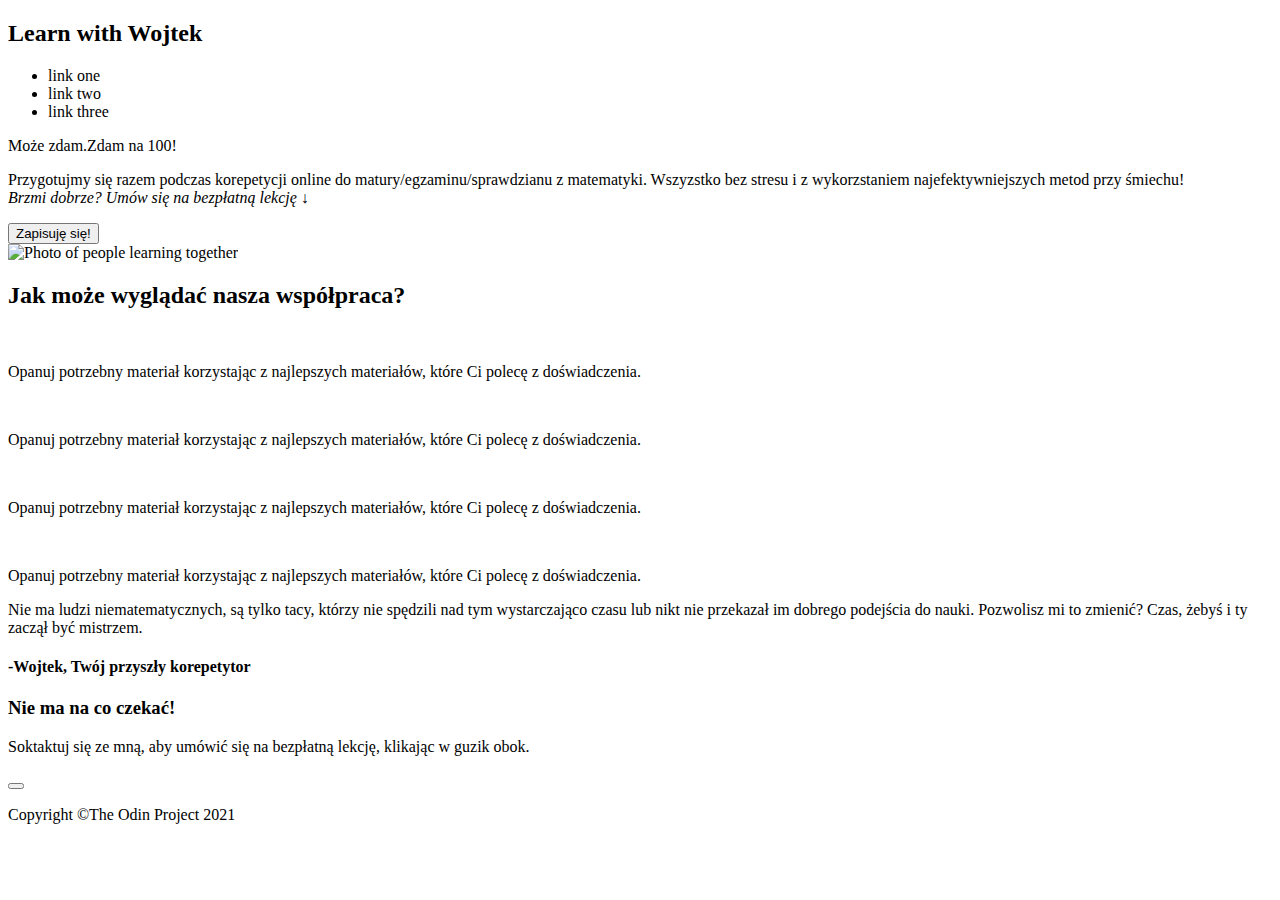
==== index.html @ d1a76b24 "Add site structure and content in index.html file" ====
<!DOCTYPE html>
<html lang="en">
<head>
    <meta charset="UTF-8">
    <meta name="viewport" content="width=device-width, initial-scale=1.0">
    <title>Landing Page</title>
    <link rel="stylesheet" href="style.css">
</head>
<body>
    <section class="hero">
        <nav>
            <h2 class="logo">Learn with <span>Wojtek</span></h2>
            <ul class="nav-links">
                <li>link one</li>
                <li>link two</li>
                <li>link three</li>
            </ul>            
        </nav>

        <div class="hero-content">
            <div class="left-hero">
                <header><span>Może zdam.</span>Zdam na 100!</header>
                <p>Przygotujmy się razem podczas korepetycji online do matury/egzaminu/sprawdzianu z matematyki. Wszyzstko bez stresu i z wykorzstaniem najefektywniejszych metod przy śmiechu! <br> <i>Brzmi dobrze? Umów się na bezpłatną lekcję ↓</i></p>
                <button class="signup">Zapisuję się!</button>
            </div>

            <img src="images/lesson-image.jpg" alt="Photo of people learning together">
        </div>
    </section>

    <section class="boxes">
        <h2>Jak może wyglądać nasza współpraca?</h2>
        <div class="card-container">
            <div class="card">
                <div class="card-image"><img src="images/bx-book-bookmark.png" alt=""></div>
                <p>Opanuj potrzebny materiał korzystając z najlepszych materiałów, które Ci polecę z doświadczenia.</p>
            </div>

            <div class="card">
                <div class="card-image"><img src="images/bx-book-bookmark.png" alt=""></div>
                <p>Opanuj potrzebny materiał korzystając z najlepszych materiałów, które Ci polecę z doświadczenia.</p>
            </div>

            <div class="card">
                <div class="card-image"><img src="images/bx-book-bookmark.png" alt=""></div>
                <p>Opanuj potrzebny materiał korzystając z najlepszych materiałów, które Ci polecę z doświadczenia.</p>
            </div>

            <div class="card">
                <div class="card-image"><img src="images/bx-book-bookmark.png" alt=""></div>
                <p>Opanuj potrzebny materiał korzystając z najlepszych materiałów, które Ci polecę z doświadczenia.</p>
            </div>
        </div>
    </section>

    <section class="quote-section">
        <p id="quote">Nie ma ludzi niematematycznych, są tylko tacy, którzy nie spędzili nad tym wystarczająco czasu lub nikt nie przekazał im dobrego podejścia do nauki. Pozwolisz mi to zmienić? Czas, żebyś i ty zaczął być mistrzem.</p>
        <h4 id="signature">-Wojtek, Twój przyszły korepetytor</h4>
    </section>

    <section class="action-section">
        <div class="center-container">
            <div class="text">
                <h3>Nie ma na co czekać!</h3>
                <p>Soktaktuj się ze mną, aby umówić się na bezpłatną lekcję, klikając w guzik obok.</p>
                <button class="signup reverse"></button>
            </div>
        </div>
    </section>

    <footer>
        <p id="copyright">Copyright ©The Odin Project 2021</p>
    </footer>
</body>
</html>
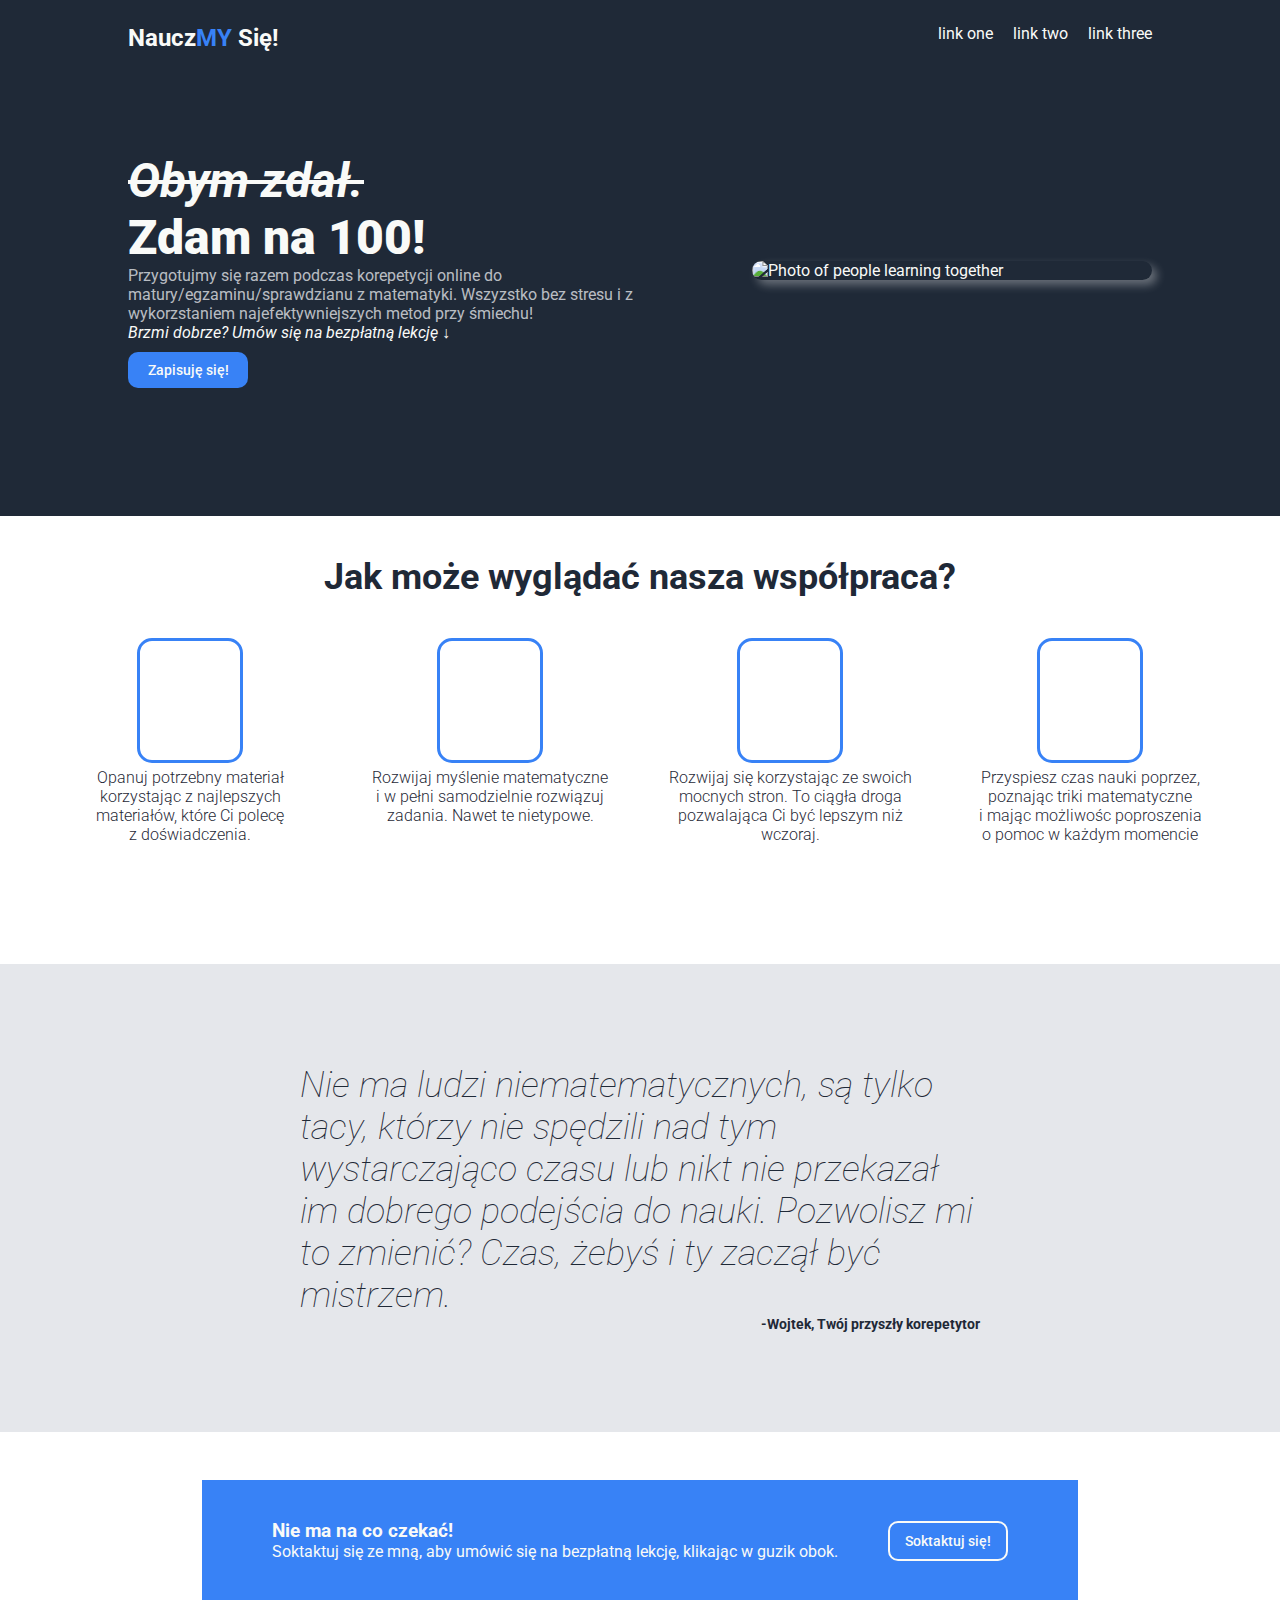
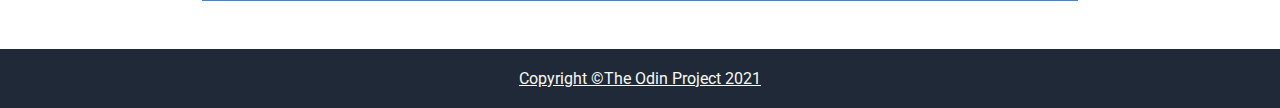
==== commit 1f48586b: "Finished ver. 1 (just design) Add all styles for main page, fix mistakes in html file and better org" ====
--- a/index.html
+++ b/index.html
@@ -9,17 +9,17 @@
 <body>
     <section class="hero">
         <nav>
-            <h2 class="logo">Learn with <span>Wojtek</span></h2>
+            <h2 class="logo">Naucz<span>MY</span> Się!</h2>
             <ul class="nav-links">
-                <li>link one</li>
-                <li>link two</li>
-                <li>link three</li>
+                <li><a href="">link one</a></li>
+                <li><a href="">link two</a></li>
+                <li><a href="">link three</a></li>
             </ul>            
         </nav>
 
         <div class="hero-content">
             <div class="left-hero">
-                <header><span>Może zdam.</span>Zdam na 100!</header>
+                <header><span>Obym zdał.<br></span>Zdam na 100!</header>
                 <p>Przygotujmy się razem podczas korepetycji online do matury/egzaminu/sprawdzianu z matematyki. Wszyzstko bez stresu i z wykorzstaniem najefektywniejszych metod przy śmiechu! <br> <i>Brzmi dobrze? Umów się na bezpłatną lekcję ↓</i></p>
                 <button class="signup">Zapisuję się!</button>
             </div>
@@ -28,27 +28,27 @@
         </div>
     </section>
 
-    <section class="boxes">
+    <section class="info-boxes">
         <h2>Jak może wyglądać nasza współpraca?</h2>
         <div class="card-container">
             <div class="card">
-                <div class="card-image"><img src="images/bx-book-bookmark.png" alt=""></div>
-                <p>Opanuj potrzebny materiał korzystając z najlepszych materiałów, które Ci polecę z doświadczenia.</p>
+                <div class="card-image"><img src="images/bx-book-open.png" alt=""></div>
+                <p>Opanuj potrzebny materiał korzystając z najlepszych materiałów, które Ci polecę <br> z doświadczenia.</p>
             </div>
 
             <div class="card">
-                <div class="card-image"><img src="images/bx-book-bookmark.png" alt=""></div>
-                <p>Opanuj potrzebny materiał korzystając z najlepszych materiałów, które Ci polecę z doświadczenia.</p>
+                <div class="card-image"><img src="images/bx-math.png" alt=""></div>
+                <p>Rozwijaj myślenie matematyczne <br> i w pełni samodzielnie rozwiązuj zadania. Nawet te nietypowe.</p>
             </div>
 
             <div class="card">
-                <div class="card-image"><img src="images/bx-book-bookmark.png" alt=""></div>
-                <p>Opanuj potrzebny materiał korzystając z najlepszych materiałów, które Ci polecę z doświadczenia.</p>
+                <div class="card-image"><img src="images/bx-trending-up.png" alt=""></div>
+                <p>Rozwijaj się korzystając ze swoich mocnych stron. To ciągła droga pozwalająca Ci być lepszym niż wczoraj.</p>
             </div>
 
             <div class="card">
-                <div class="card-image"><img src="images/bx-book-bookmark.png" alt=""></div>
-                <p>Opanuj potrzebny materiał korzystając z najlepszych materiałów, które Ci polecę z doświadczenia.</p>
+                <div class="card-image"><img src="images/bxs-timer.png" alt=""></div>
+                <p>Przyspiesz czas nauki poprzez, poznając triki matematyczne <br> i mając możliwośc poproszenia  <br>o pomoc w każdym momencie</p>
             </div>
         </div>
     </section>
@@ -63,13 +63,15 @@
             <div class="text">
                 <h3>Nie ma na co czekać!</h3>
                 <p>Soktaktuj się ze mną, aby umówić się na bezpłatną lekcję, klikając w guzik obok.</p>
-                <button class="signup reverse"></button>
             </div>
+            <button class="signup reverse">Soktaktuj się!</button>
         </div>
     </section>
 
     <footer>
-        <p id="copyright">Copyright ©The Odin Project 2021</p>
+        <a href="https://www.theodinproject.com/about">
+            <p id="copyright">Copyright ©The Odin Project 2021</p>
+        </a>
     </footer>
 </body>
 </html>--- a/style.css
+++ b/style.css
@@ -0,0 +1,183 @@
+@import url('https://fonts.googleapis.com/css2?family=Roboto:ital,wght@0,100;0,300;0,400;0,500;0,700;0,900;1,100;1,300;1,400;1,500;1,700;1,900&display=swap');
+
+*{
+    box-sizing: border-box;
+    margin: 0;
+    padding: 0;
+    font-family: "Roboto", sans-serif;
+    color: #F9FAF8;  
+}
+
+body{
+    display: flex;
+    flex-direction: column;
+}
+
+.hero{
+    background-color: #1f2937;
+    padding: 0 10% 10% 10%;
+}
+
+nav{
+    display: flex;
+    justify-content: space-between;
+    margin-top: 24px;
+}
+
+nav ul{
+    list-style: none;
+    display: flex;
+    gap: 20px;
+}
+
+.nav-links a{
+    text-decoration: none;
+}
+
+.logo{
+    font-size: 24px;
+}
+
+.logo span{
+    color:#3882F6;
+}
+
+.hero-content{
+    display: flex;
+    align-items: center;
+    margin-top: 100px;
+    justify-content: space-between;
+}
+
+header{
+    font-size: 48px;
+    font-weight: 900;
+
+}
+
+header span{
+    text-decoration: line-through;
+    font-style: italic;
+    font-weight: 700;
+}
+
+
+.left-hero{
+    display: flex;
+    flex-direction: column;
+    max-width: 50%;
+}
+
+.left-hero p{
+    font-size: 16px;
+    color: #e5e7ebc9;
+    margin: 0px 0 10px 0;
+}
+
+button.signup{
+    padding: 10px;
+    background-color: #3882F6;
+    border-radius: 10px;
+    border: none;
+    width: 120px;
+    font-weight: 500;
+    font-size: 14px;
+}
+
+.hero-content img{
+    width: 400px;
+    height: auto;
+    object-fit: contain;
+    border-radius: 25px;
+    box-shadow: 5px 5px 10px rgba(255,255,255, 0.33);
+}
+
+.info-boxes{
+    display: flex;
+    flex-direction: column;
+    align-items: center;
+}
+
+.info-boxes h2{
+    color: #1f2937;
+    font-size: 36px;
+    margin: 40px 0;
+}
+
+.card-container{
+    display: flex;
+    gap: 50px;
+    justify-content: space-evenly;
+    align-items: baseline;
+    margin-bottom: 120px;
+}
+
+.card{
+    display: flex;
+    flex-direction: column;
+    align-items: center;
+    width: 250px;
+}
+
+.card-image{
+    padding: 50px;
+    border: 3px solid #3882F6;
+    border-radius: 15px;
+}
+
+.card p{
+    color: #1f2937;
+    font-weight: 300;
+    text-align: center;
+    margin-top: 5px;
+}
+
+.quote-section{
+    padding: 100px 300px 100px 300px;
+    background-color: #e5e7eb;
+}
+
+#quote{
+    font-size: 36px;
+    font-style: italic;
+    font-weight: lighter;
+    color: #1f2937;
+}
+
+#signature{
+    font-size: 14px;
+    font-weight: 700;
+    color: #1f2937;
+    text-align: right;
+}
+
+.action-section{
+    display: flex;
+    align-items: center;
+    justify-content: center;
+    padding: 48px 64px;
+}
+
+.center-container{
+    background-color: #3882F6;
+    display: flex;
+    padding: 40px 70px;
+    justify-content: space-evenly;
+    align-items: center;
+    gap: 50px;
+}
+
+button.signup.reverse{
+    color: #F9FAF8;
+    border: 2px solid #F9FAF8;
+}
+
+
+footer{
+    background-color: #1f2937;
+    padding: 20px;
+}
+
+#copyright{
+    text-align: center;
+}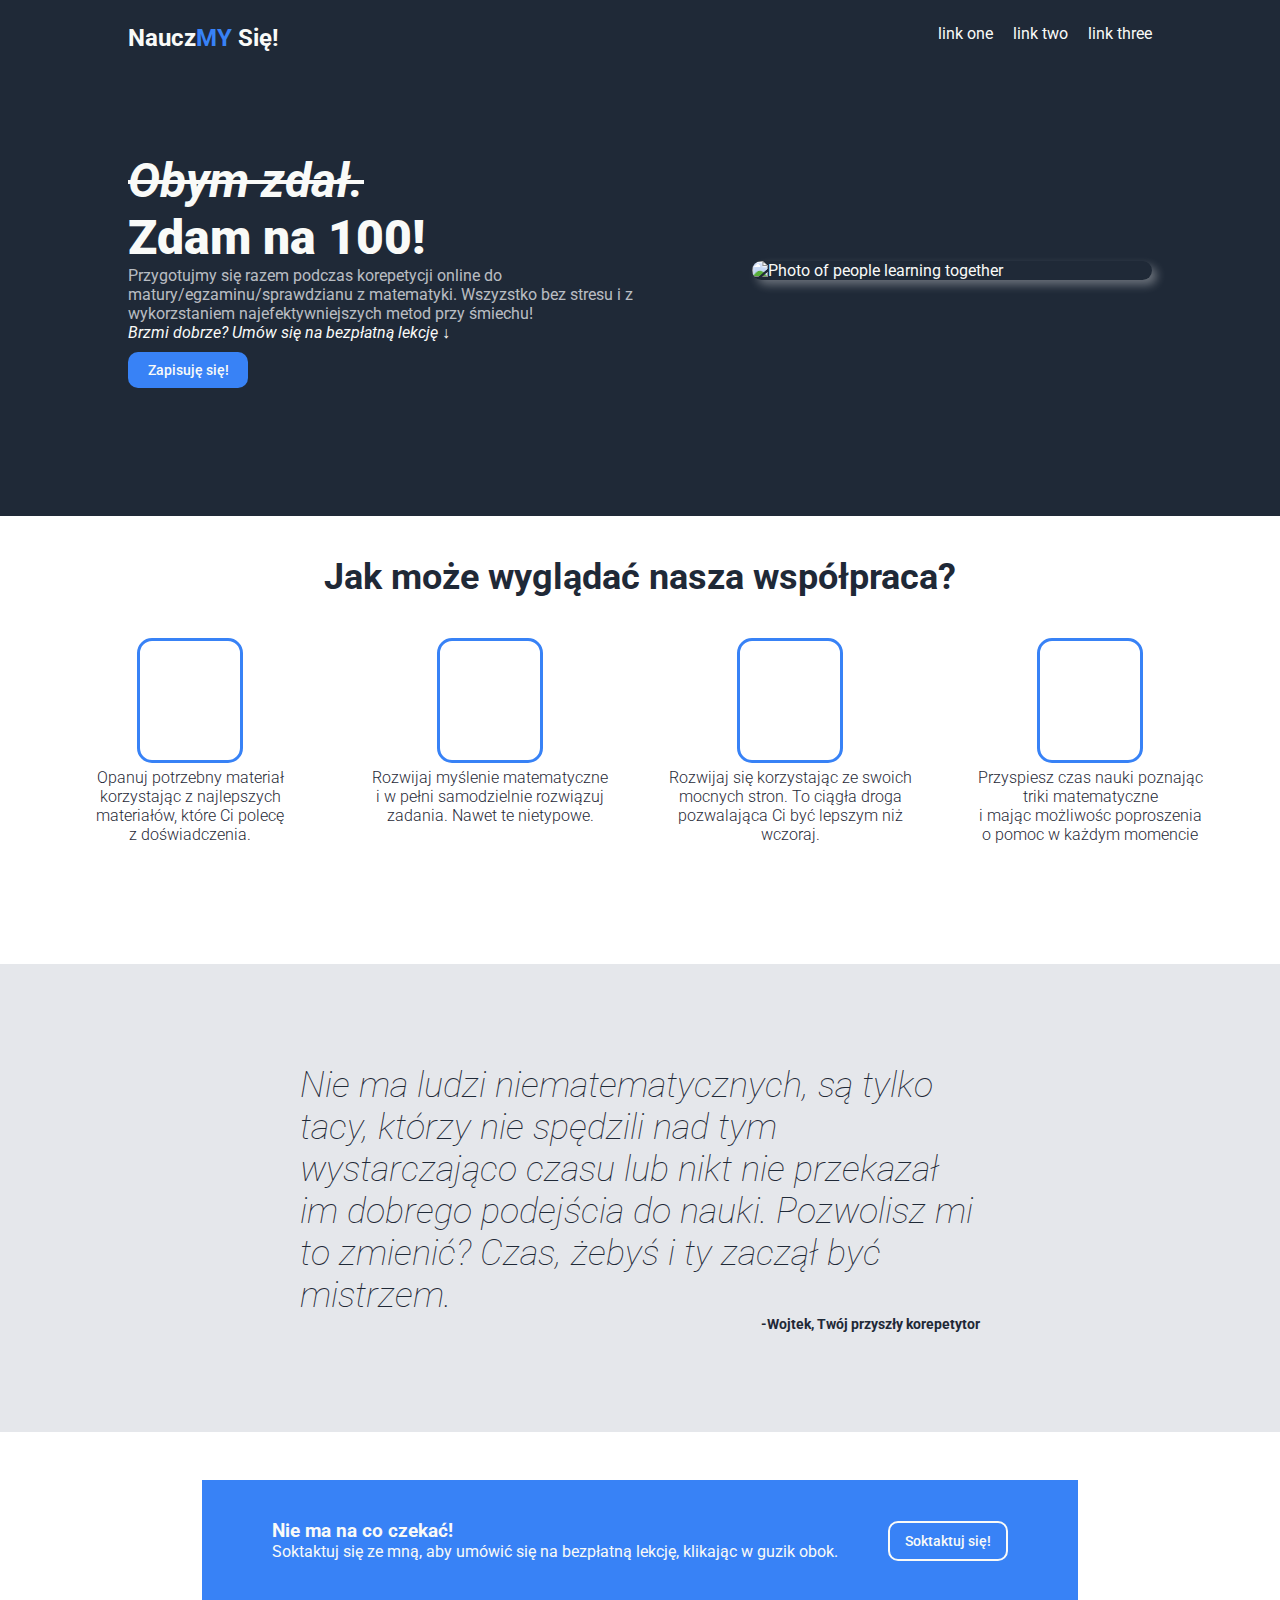
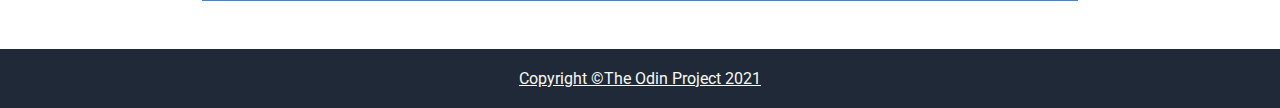
==== commit daff919b: "Fix typo in index.html file" ====
--- a/index.html
+++ b/index.html
@@ -48,7 +48,7 @@
 
             <div class="card">
                 <div class="card-image"><img src="images/bxs-timer.png" alt=""></div>
-                <p>Przyspiesz czas nauki poprzez, poznając triki matematyczne <br> i mając możliwośc poproszenia  <br>o pomoc w każdym momencie</p>
+                <p>Przyspiesz czas nauki poznając triki matematyczne <br> i mając możliwośc poproszenia  <br>o pomoc w każdym momencie</p>
             </div>
         </div>
     </section>
